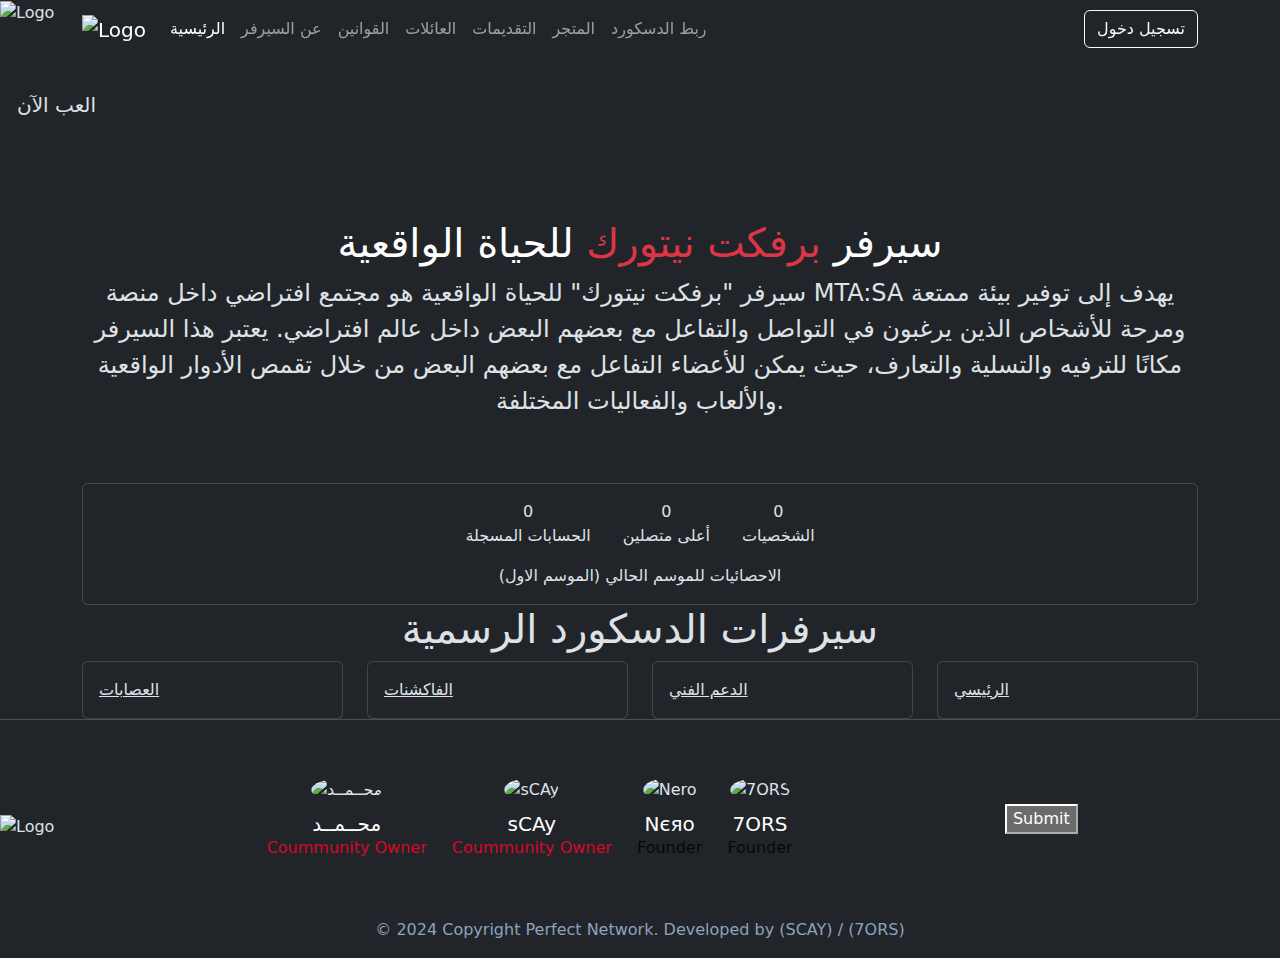
==== index.html @ 6e8c99e1 "Update index.html" ====
<!DOCTYPE html>
<html data-bs-theme="dark" data-bs-theme-mode="dark" dir="ltr" lang="en">
<head>
    <meta charset="UTF-8">
    <meta name="viewport" content="width=device-width, initial-scale=1.0">
    <meta http-equiv="X-UA-Compatible" content="IE=edge">
    <title>Perfect Network | برفكت نيتورك</title>
    <link rel="icon" href="imgs/body/logo.png">
    <link rel="apple-touch-icon" href="imgs/body/logo.png">
    <meta name="description" content="برفكت نيتورك للحياة الواقعية">
    <meta name="keywords" content="roleplay,game,MTASA,GTA,حياة واقعية,رول بلاي,لعبة,عربي,برفكت نيتورك,الأفضل">
    
 <!-- Meta Tags الخاصة بالتضمين -->
 <meta property="og:title" content="Perfect Network | برفكت نيتورك" />
 <meta property="og:description" content="برفكت نيتورك للحياة الواقعية، عالم مليء بالإثارة والتحدي." />
 <meta property="og:image" content="https://imgur.com/a/Spqgv1F" />
 <meta property="og:url" content="https://perfectnetwork.github.io/" />
 <meta name="twitter:card" content="summary_large_image" />

    <!-- روابط المكتبات الخارجية -->
    <link rel="stylesheet" href="https://site-assets.fontawesome.com/releases/v6.5.1/css/all.css">
    <link rel="stylesheet" href="https://site-assets.fontawesome.com/releases/v6.5.1/css/sharp-light.css">
    <link rel="stylesheet" href="https://cdnjs.cloudflare.com/ajax/libs/animate.css/4.1.1/animate.min.css">
    <link rel="stylesheet" href="https://cdn.jsdelivr.net/npm/bootstrap@5.3.0-alpha1/dist/css/bootstrap.min.css">

    <!-- ربط ملف CSS -->
    <link rel="stylesheet" href="home.css">
</head>
<body>

    <!-- شريط التنقل -->
    <nav class="navbar navbar-expand-lg navbar-dark fixed-top">
        <div class="container">
            <a class="navbar-brand" href="#" onclick="location.reload();">
                <img src="imgs/body/logo.png" alt="Logo">
            </a>
            <button class="navbar-toggler" type="button" data-bs-toggle="collapse" data-bs-target="#navbarNav" aria-controls="navbarNav" aria-expanded="false" aria-label="Toggle navigation">
                <span class="navbar-toggler-icon"></span>
            </button>
            <div class="collapse navbar-collapse" id="navbarNav">
                <ul class="navbar-nav me-auto mb-2 mb-lg-0">
                    <li class="nav-item"><a class="nav-link active" href="https://perfectnetwork.github.io/">الرئيسية</a></li>
                    <li class="nav-item"><a class="nav-link" href="#about-us">عن السيرفر</a></li>
                    <li class="nav-item"><a class="nav-link" href="rules.html">القوانين</a></li>
                    <li class="nav-item"><a class="nav-link" href="Families.html">العائلات</a></li>
                    <li class="nav-item"><a class="nav-link" href="Submissions Department.html">التقديمات</a></li>
                    <li class="nav-item"><a class="nav-link" href="https://ria.bio/shops/all/Perfect%20Network%20RP">المتجر</a></li>
                    <li class="nav-item">
                        <a class="nav-link" href="https://discord.com/oauth2/authorize?client_id=1178502660366811206&response_type=code&redirect_uri=https%3A%2F%2Fperfectnetwork.github.io%2Fphp%2Fprocess-oauth.php&scope=identify+email+guilds">
                            <i class="fa-brands fa-discord"></i>
                            ربط الدسكورد
                        </a>
                    </li>
                </ul>
                <a href="login panel.html" class="btn btn-outline-light">تسجيل دخول</a>
            </div>
        </div>
    </nav>

    <!-- قسم البطل (الصفحة الرئيسية) -->
    <section class="hero">
        <div class="hero-content">
            <img src="imgs/body/background logo.png" alt="Logo" class="animate__animated animate__fadeIn">
            <h1 class="animate__animated animate__fadeIn"> <span id="typedtext"></span></h1>
            <a href="#" class="btn btn-lg btn-light-danger mt-5 animate__animated animate__fadeInUp">العب الآن</a>
        </div>
    </section>

    <!-- قسم عن السيرفر -->
    <section id="about-us" class="container py-5">
        <i class="fs-3 fa-badge-check fa-light ms-2 text-danger"></i>
        <h1 class="text-center text-white">سيرفر <span class="text-danger">برفكت نيتورك</span> للحياة الواقعية</h1>
        <p class="text-center fs-4">سيرفر "برفكت نيتورك" للحياة الواقعية هو مجتمع افتراضي داخل منصة MTA:SA يهدف إلى توفير بيئة ممتعة ومرحة للأشخاص الذين يرغبون في التواصل والتفاعل مع بعضهم البعض داخل عالم افتراضي. يعتبر هذا السيرفر مكانًا للترفيه والتسلية والتعارف، حيث يمكن للأعضاء التفاعل مع بعضهم البعض من خلال تقمص الأدوار الواقعية والألعاب والفعاليات المختلفة.</p>
    </section>

<!-- الإحصائيات -->
<div class="container py-10" id="server-stats"> 
    <div class="card"> 
        <div class="d-flex flex-center"> 
            <div class="d-flex flex-center flex-wrap justify-content-lg-between mx-auto text-center w-xl-900px"> 
                <div class="d-flex flex-center flex-column h-125px h-lg-250px m-3 w-200px w-lg-250px"> 
                    <i class="fa-solid fa-users"></i>
                    <div class="stat-number" data-count="120">0</div>
                    <div class="stat-label">الحسابات المسجلة</div>
                </div> 
                <div class="d-flex flex-center flex-column h-125px h-lg-250px m-3 w-200px w-lg-250px"> 
                    <i class="fa-solid fa-chart-line"></i>
                    <div class="stat-number" data-count="90">0</div>
                    <div class="stat-label">أعلى متصلين</div>
                </div> 
                <div class="d-flex flex-center flex-column h-125px h-lg-250px m-3 w-200px w-lg-250px"> 
                    <i class="fa-solid fa-user"></i>
                    <div class="stat-number" data-count="130">0</div>
                    <div class="stat-label">الشخصيات</div>
                </div> 
            </div> 
        </div> 
        <div class="mb-3 text-center text-gray-400" style="direction:rtl">الاحصائيات للموسم الحالي (الموسم الاول)</div> 
    </div> 
</div>

<!-- النص المتحرك -->
<div id="typedtext"></div>

    <!-- قسم سيرفرات الدسكورد -->
    <div class="container py-10"> 
        <h1 class="text-center mb-10">سيرفرات الدسكورد الرسمية</h1> 
        <div class="row row-cols-2 row-cols-md-4"> 
            <div class="col"> 
                <a href="https://discord.gg/sFpDVXmtVP" class="card hover-elevate-up" target="__blank"> 
                    <img alt="" src="imgs/Discord Servers Section/Gang server 2.png" class="card-img-top"> 
                    <div class="card-body"> 
                        <p class="card-text">العصابات</p> 
                    </div> 
                </a> 
            </div> 
            <div class="col"> 
                <a href="https://discord.gg/HjS6dJWMxD" class="card hover-elevate-up" target="__blank"> 
                    <img alt="" src="imgs/Discord Servers Section/Facation server 2.png" class="card-img-top"> 
                    <div class="card-body"> 
                        <p class="card-text">الفاكشنات</p> 
                    </div> 
                </a> 
            </div> 
            <div class="col"> 
                <a href="https://discord.gg/CMjQjGAVG2" class="card hover-elevate-up" target="__blank"> 
                    <img alt="" src="imgs/Discord Servers Section/Technical support server 2.png" class="card-img-top"> 
                    <div class="card-body"> 
                        <p class="card-text">الدعم الفني</p> 
                    </div> 
                </a> 
            </div> 
            <div class="col"> 
                <a href="https://discord.gg/perfectrp" class="card hover-elevate-up" target="__blank"> 
                    <img alt="" src="imgs/Discord Servers Section/Official server 2.png" class="card-img-top"> 
                    <div class="card-body"> 
                        <p class="card-text">الرئيسي</p> 
                    </div> 
                </a> 
            </div> 
        </div> 
    </div>
    <footer class="d-flex flex-column align-items-center animate__animated animate__slideInUp border-top flex-sm-row justify-content-between py-5 shadow-light">
        <div>
            <a href="/" class="d-flex align-items-center link-body-emphasis mb-3 text-decoration-none">
                <a class="navbar-brand" href="#" onclick="location.reload();">
                    <img src="imgs/body/background logo.png" alt="Logo">
                </a>
            </a>
        </div>
        <div style="text-align: center;">
            <!-- شخصية 1 -->
            <div class="character-card" style="display: inline-block; text-align: center; margin: 10px; transform: translateY(0px);">
                <img src="imgs/Administration Department/Mohammed.png" alt="محــمــد" style="width: 100px; height: 100px; border-radius: 50%;">
                <div class="card-body" style="margin-top: 10px;">
                    <h5 class="card-title" style="color: white;">محــمــد</h5>
                    <p class="card-text" style="color: #d90628;">Coummunity Owner</p>
                </div>
            </div>
        
            <!-- شخصية 2 -->
            <div class="character-card" style="display: inline-block; text-align: center; margin: 10px; transform: translateY(0px);">
                <img src="imgs/Administration Department/sCAy.png" alt="sCAy" style="width: 100px; height: 100px; border-radius: 50%;">
                <div class="card-body" style="margin-top: 10px;">
                    <h5 class="card-title" style="color: white;">sCAy</h5>
                    <p class="card-text" style="color: #d90628;">Coummunity Owner</p>
                </div>
            </div>
        
            <!-- شخصية 3 -->
            <div class="character-card" style="display: inline-block; text-align: center; margin: 10px; transform: translateY(0px);">
                <img src="imgs/Administration Department/Nєяο.gif" alt="Nero" style="width: 100px; height: 100px; border-radius: 50%;">
                <div class="card-body" style="margin-top: 10px;">
                    <h5 class="card-title" style="color: white;">Nєяο</h5>
                    <p class="card-text" style="color: #080808;">Founder</p>
                </div>
            </div>
        
            <!-- شخصية 4 -->
            <div class="character-card" style="display: inline-block; text-align: center; margin: 10px; transform: translateY(0px);">
                <img src="imgs/Administration Department/7ORS.png" alt="7ORS" style="width: 100px; height: 100px; border-radius: 50%;">
                <div class="card-body" style="margin-top: 10px;">
                    <h5 class="card-title" style="color: white;">7ORS</h5>
                    <p class="card-text" style="color: #080808;">Founder</p>
                </div>
            </div>
        </div>

        <button class="g-recaptcha" 
        data-sitekey="reCAPTCHA_site_key" 
        data-callback='onSubmit' 
        data-action='submit'>Submit</button>
              
        <div>
            <a href="https://discord.gg/perfectrp" target="_blank" class="footer-link shadow-light">
                <span class="fab fa-discord fs-1"></span>
            </a>
        </div>
    </footer>
        
        <p class="text-center" style="color: #8ca2be;">
            © 2024 Copyright Perfect Network. Developed by (SCAY) / (7ORS)
        </p>
    </div>

    <!-- سكريبت المكتبات -->
    <script src="https://cdn.jsdelivr.net/npm/bootstrap@5.3.0-alpha1/dist/js/bootstrap.bundle.min.js"></script>
    <script src="https://cdn.jsdelivr.net/npm/typed.js@2.0.12"></script>
    <script src="https://www.google.com/recaptcha/api.js"></script>
     <script>
   function onSubmit(token) {
     document.getElementById("demo-form").submit();
   }
     </script>
    <script src="js/home.js"></script> <!-- ربط ملف JavaScript الخارجي -->

</body>
</html>
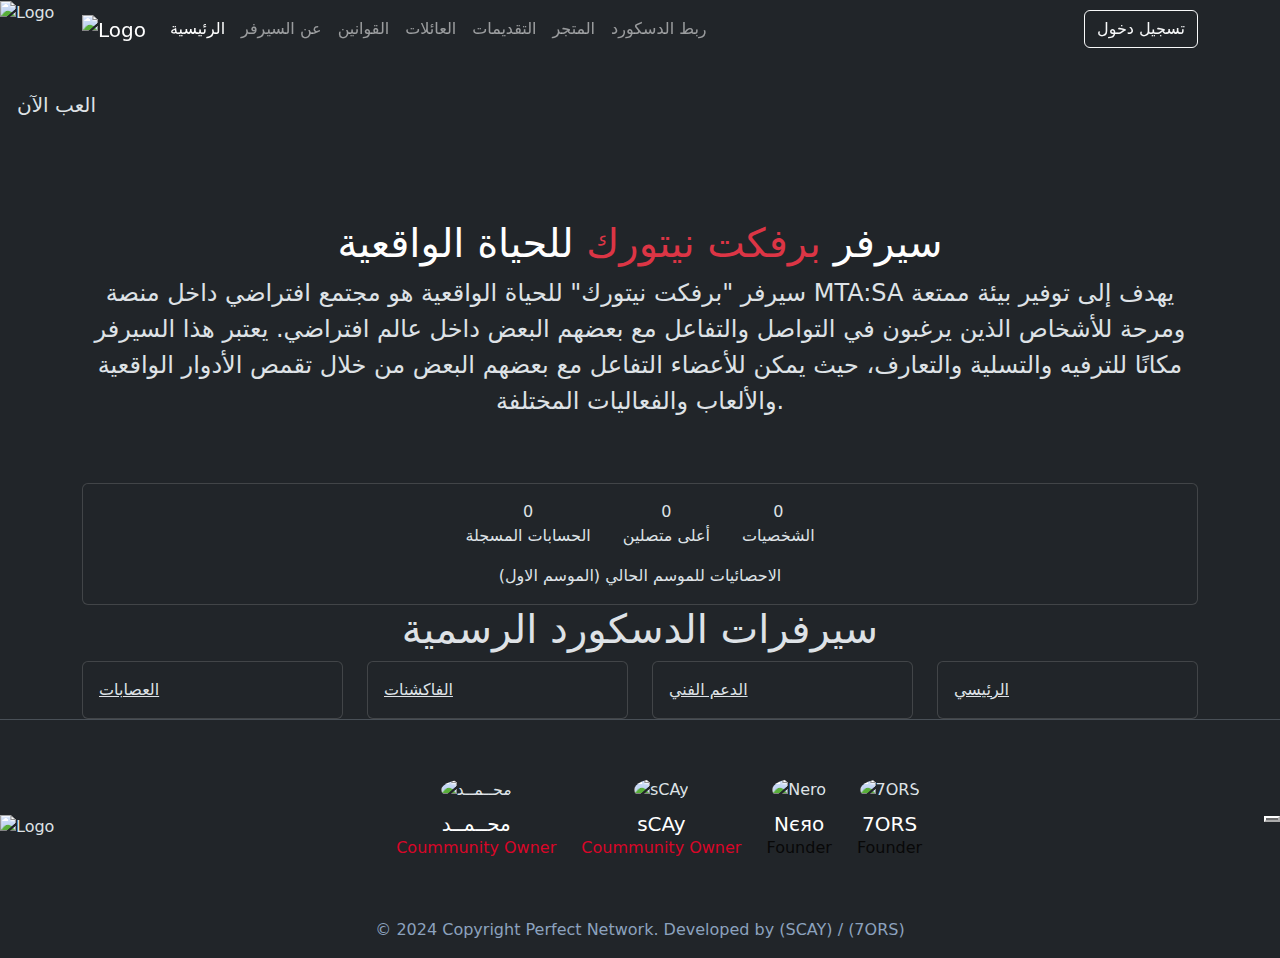
==== commit 69c77621: "Update index.html" ====
--- a/index.html
+++ b/index.html
@@ -188,8 +188,7 @@
 
         <button class="g-recaptcha" 
         data-sitekey="reCAPTCHA_site_key" 
-        data-callback='onSubmit' 
-        data-action='submit'>Submit</button>
+        data-callback='onSubmit'</button>
               
         <div>
             <a href="https://discord.gg/perfectrp" target="_blank" class="footer-link shadow-light">
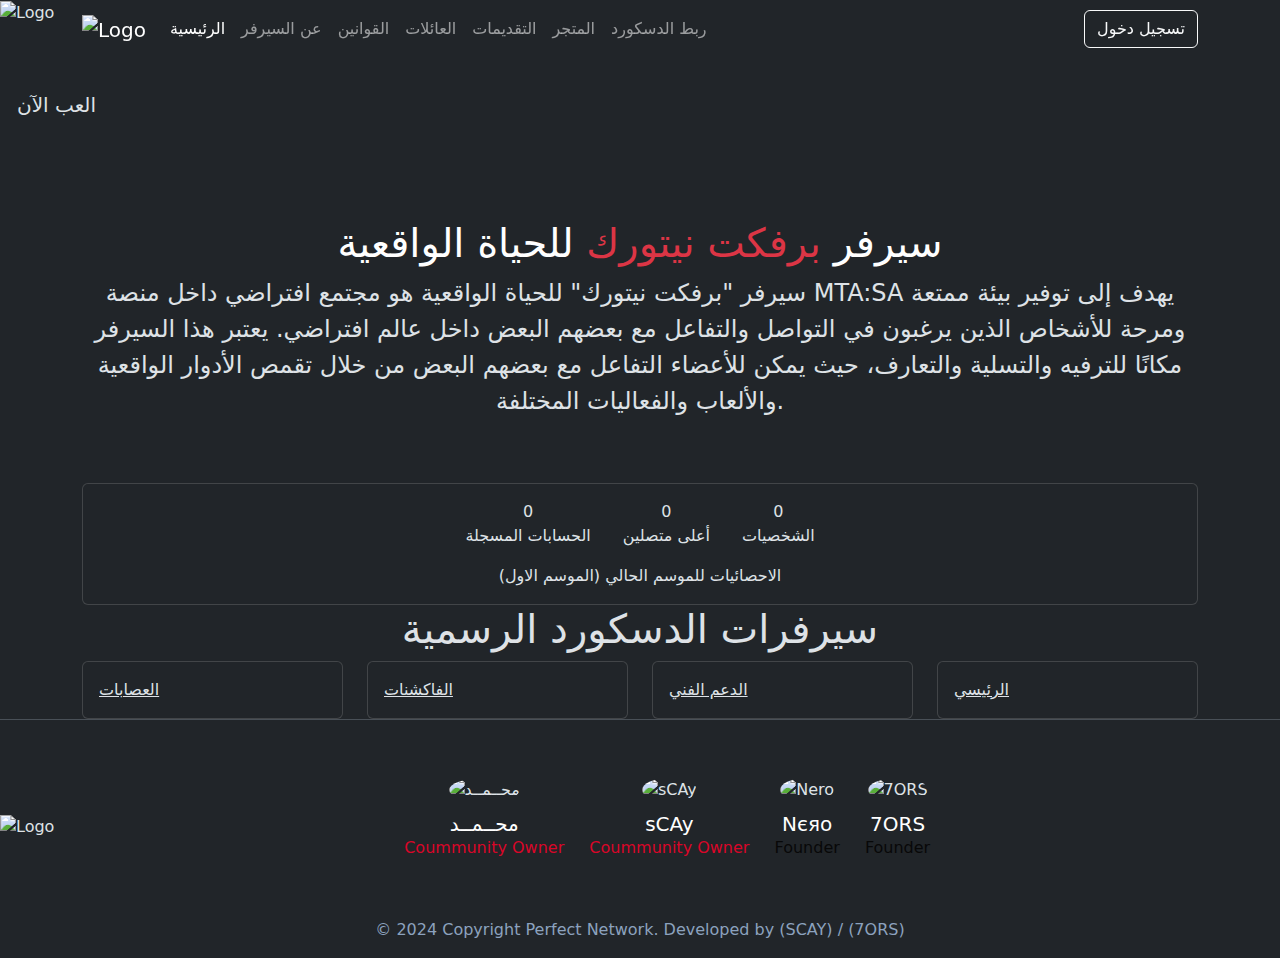
==== commit d093208f: "Update index.html" ====
--- a/index.html
+++ b/index.html
@@ -184,12 +184,7 @@
                     <p class="card-text" style="color: #080808;">Founder</p>
                 </div>
             </div>
-        </div>
-
-        <button class="g-recaptcha" 
-        data-sitekey="reCAPTCHA_site_key" 
-        data-callback='onSubmit'</button>
-              
+        </div>           
         <div>
             <a href="https://discord.gg/perfectrp" target="_blank" class="footer-link shadow-light">
                 <span class="fab fa-discord fs-1"></span>
@@ -205,13 +200,7 @@
     <!-- سكريبت المكتبات -->
     <script src="https://cdn.jsdelivr.net/npm/bootstrap@5.3.0-alpha1/dist/js/bootstrap.bundle.min.js"></script>
     <script src="https://cdn.jsdelivr.net/npm/typed.js@2.0.12"></script>
-    <script src="https://www.google.com/recaptcha/api.js"></script>
-     <script>
-   function onSubmit(token) {
-     document.getElementById("demo-form").submit();
-   }
-     </script>
     <script src="js/home.js"></script> <!-- ربط ملف JavaScript الخارجي -->
 
 </body>
-</html>
+    </html>
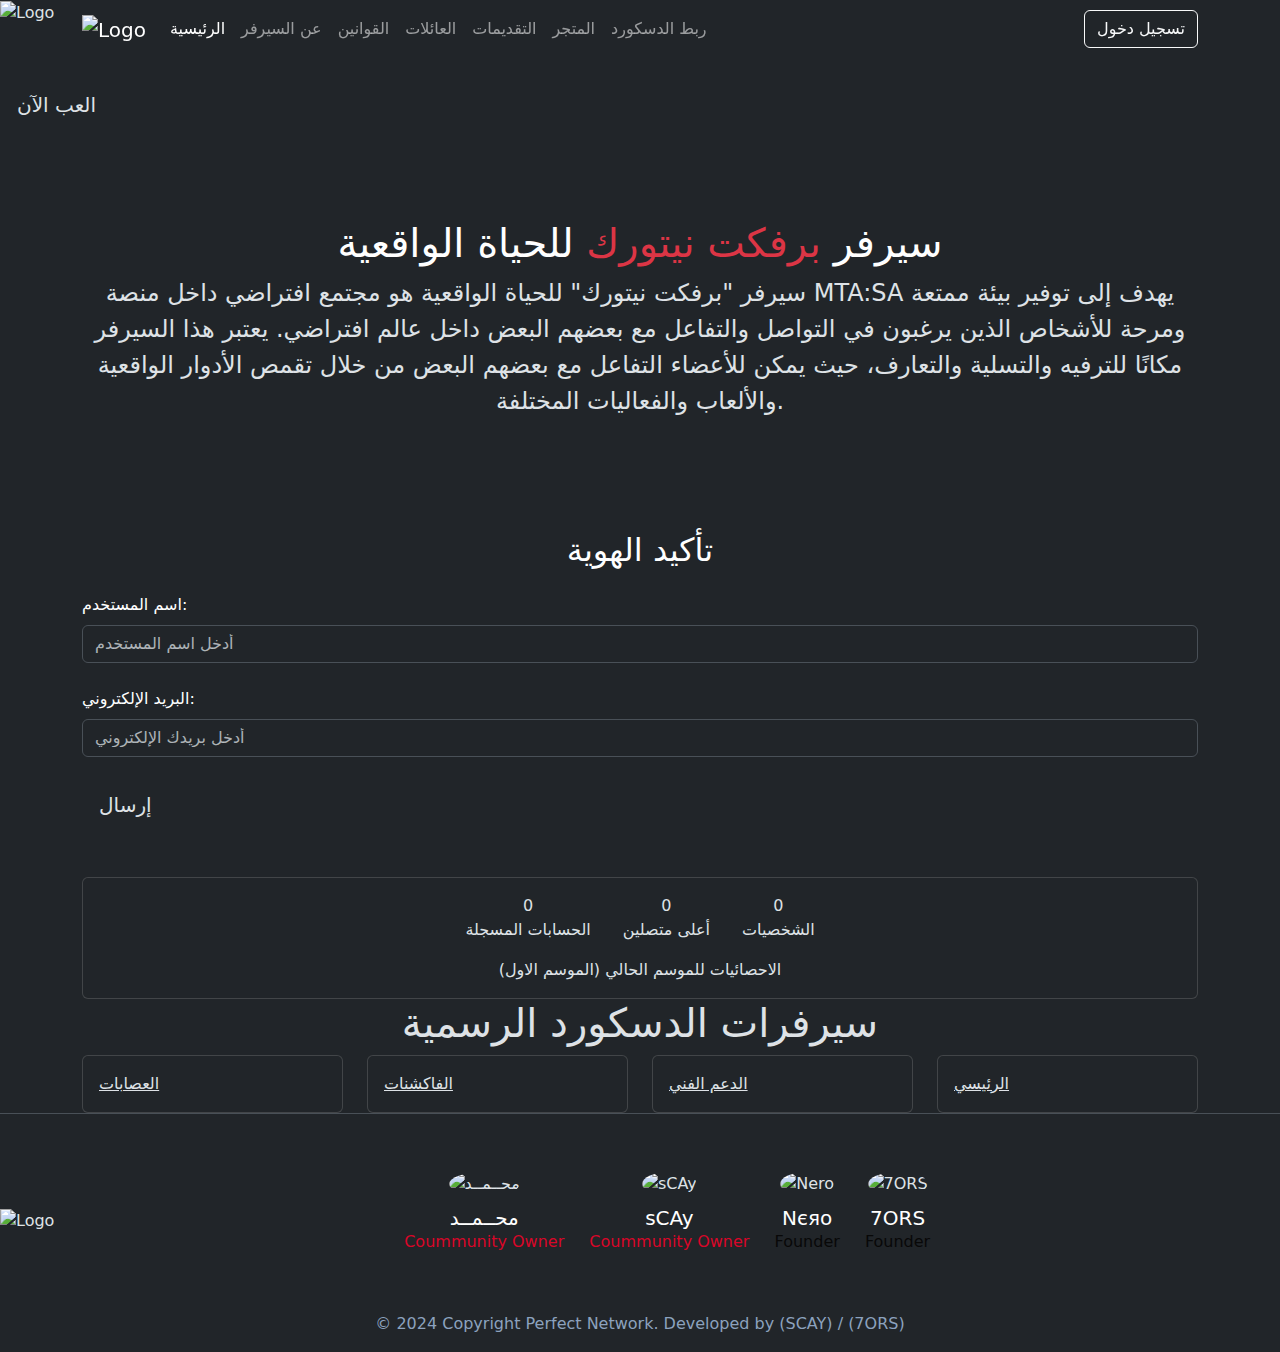
==== commit 7df94229: "Update index.html" ====
--- a/index.html
+++ b/index.html
@@ -73,6 +73,26 @@
         <p class="text-center fs-4">سيرفر "برفكت نيتورك" للحياة الواقعية هو مجتمع افتراضي داخل منصة MTA:SA يهدف إلى توفير بيئة ممتعة ومرحة للأشخاص الذين يرغبون في التواصل والتفاعل مع بعضهم البعض داخل عالم افتراضي. يعتبر هذا السيرفر مكانًا للترفيه والتسلية والتعارف، حيث يمكن للأعضاء التفاعل مع بعضهم البعض من خلال تقمص الأدوار الواقعية والألعاب والفعاليات المختلفة.</p>
     </section>
 
+    <!-- نموذج hCaptcha -->
+    <section id="form-section" class="container py-5">
+        <h2 class="text-center text-white">تأكيد الهوية</h2>
+        <form action="your-backend-endpoint" method="POST" class="mt-4">
+            <!-- عناصر النموذج الأخرى -->
+            <div class="form-group mb-4">
+                <label for="username" class="form-label text-white">اسم المستخدم:</label>
+                <input type="text" id="username" name="username" class="form-control" placeholder="أدخل اسم المستخدم" required>
+            </div>
+            <div class="form-group mb-4">
+                <label for="email" class="form-label text-white">البريد الإلكتروني:</label>
+                <input type="email" id="email" name="email" class="form-control" placeholder="أدخل بريدك الإلكتروني" required>
+            </div>
+            <!-- كود hCaptcha -->
+            <div class="h-captcha mb-4" data-sitekey="0a006cd6-9982-4642-832c-327c39e8fcf8"></div>
+            <button type="submit" class="btn btn-lg btn-light-danger">إرسال</button>
+        </form>
+        <script src="https://js.hcaptcha.com/1/api.js" async defer></script>
+    </section>
+
 <!-- الإحصائيات -->
 <div class="container py-10" id="server-stats"> 
     <div class="card"> 
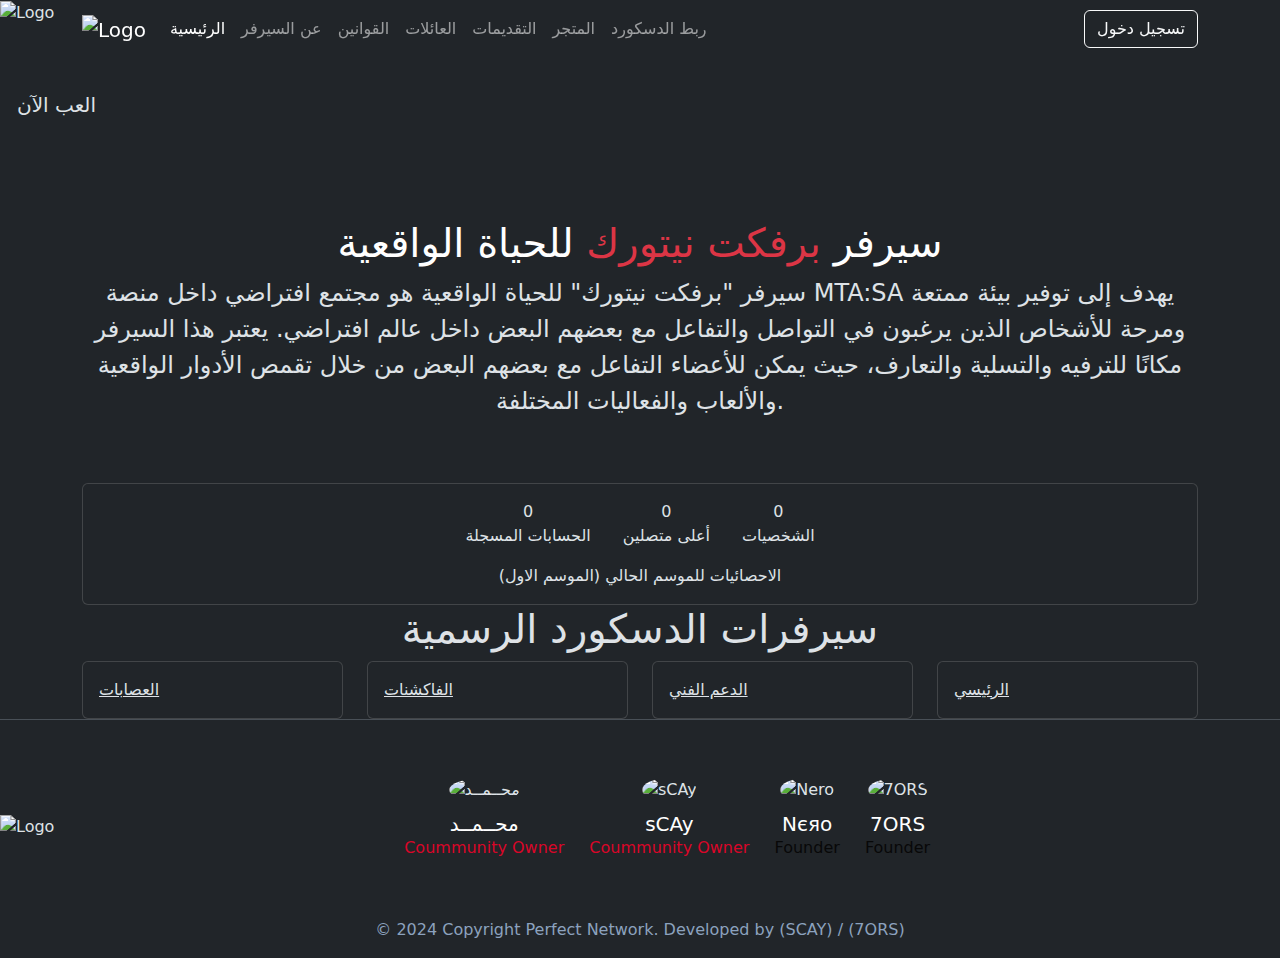
==== commit 627140ac: "Update index.html" ====
--- a/index.html
+++ b/index.html
@@ -73,26 +73,6 @@
         <p class="text-center fs-4">سيرفر "برفكت نيتورك" للحياة الواقعية هو مجتمع افتراضي داخل منصة MTA:SA يهدف إلى توفير بيئة ممتعة ومرحة للأشخاص الذين يرغبون في التواصل والتفاعل مع بعضهم البعض داخل عالم افتراضي. يعتبر هذا السيرفر مكانًا للترفيه والتسلية والتعارف، حيث يمكن للأعضاء التفاعل مع بعضهم البعض من خلال تقمص الأدوار الواقعية والألعاب والفعاليات المختلفة.</p>
     </section>
 
-    <!-- نموذج hCaptcha -->
-    <section id="form-section" class="container py-5">
-        <h2 class="text-center text-white">تأكيد الهوية</h2>
-        <form action="your-backend-endpoint" method="POST" class="mt-4">
-            <!-- عناصر النموذج الأخرى -->
-            <div class="form-group mb-4">
-                <label for="username" class="form-label text-white">اسم المستخدم:</label>
-                <input type="text" id="username" name="username" class="form-control" placeholder="أدخل اسم المستخدم" required>
-            </div>
-            <div class="form-group mb-4">
-                <label for="email" class="form-label text-white">البريد الإلكتروني:</label>
-                <input type="email" id="email" name="email" class="form-control" placeholder="أدخل بريدك الإلكتروني" required>
-            </div>
-            <!-- كود hCaptcha -->
-            <div class="h-captcha mb-4" data-sitekey="0a006cd6-9982-4642-832c-327c39e8fcf8"></div>
-            <button type="submit" class="btn btn-lg btn-light-danger">إرسال</button>
-        </form>
-        <script src="https://js.hcaptcha.com/1/api.js" async defer></script>
-    </section>
-
 <!-- الإحصائيات -->
 <div class="container py-10" id="server-stats"> 
     <div class="card"> 
